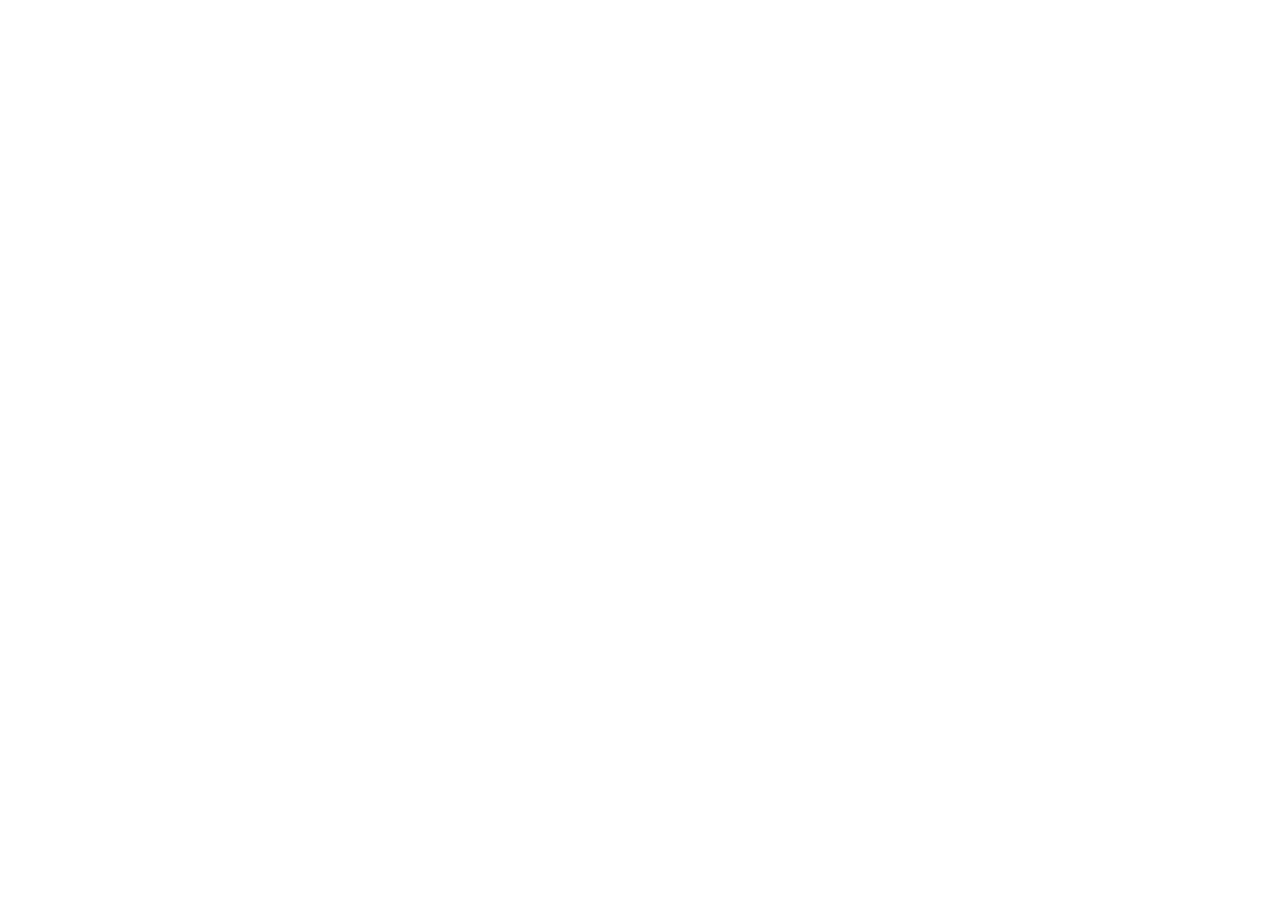
==== bootstrap.html @ dd37a196 "cardapio v1" ====
<!DOCTYPE html>
<html lang="en">
<head>
    <meta charset="UTF-8">
    <meta name="viewport" content="width=device-width, initial-scale=1.0">
    <title>Bootstrap</title>
</head>
<body>
    




    
</body>
</html>
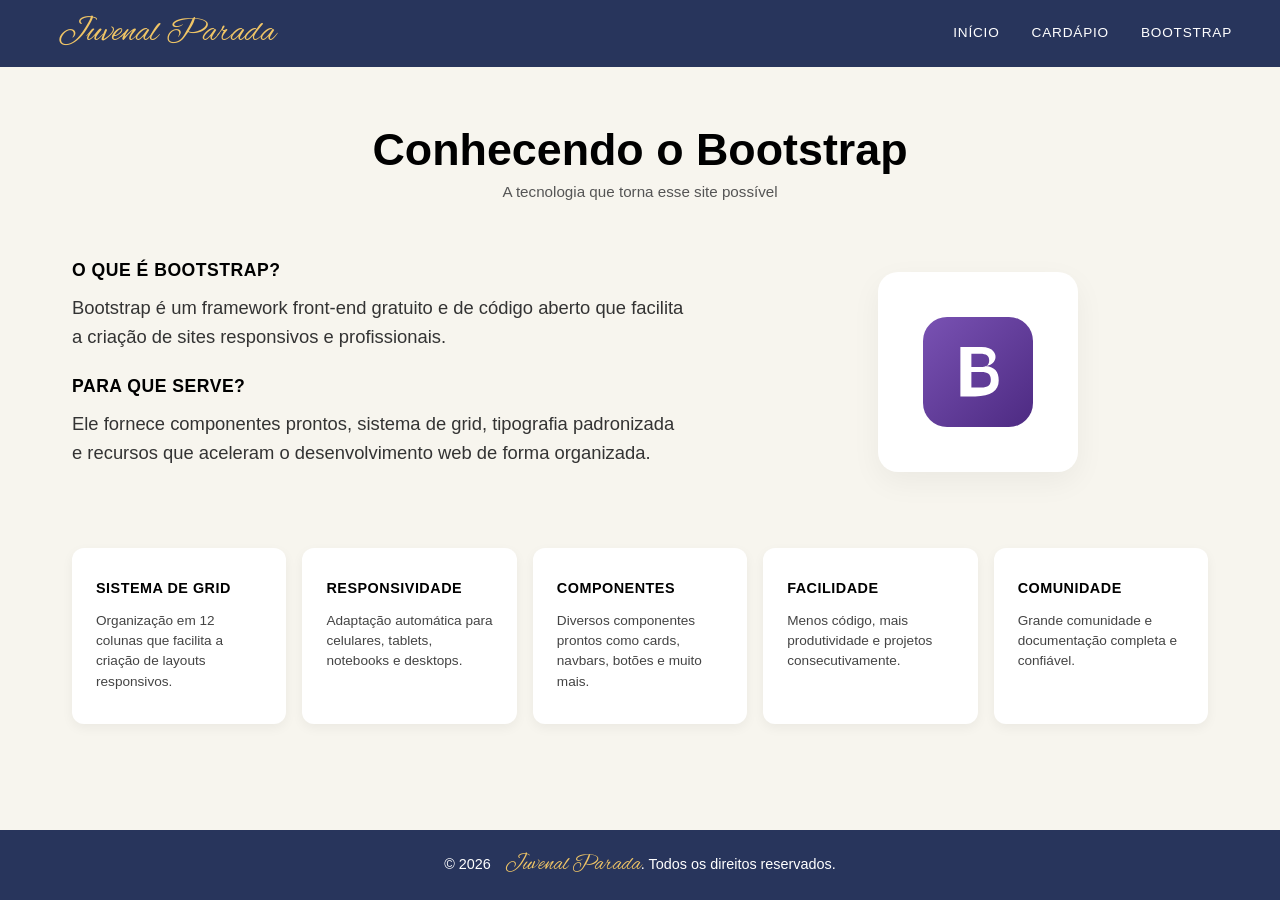
==== commit 2f8b3f9c: "semifinalizada" ====
--- a/bootstrap.html
+++ b/bootstrap.html
@@ -1,16 +1,270 @@
 <!DOCTYPE html>
-<html lang="en">
+<html lang="pt-BR">
 <head>
-    <meta charset="UTF-8">
-    <meta name="viewport" content="width=device-width, initial-scale=1.0">
-    <title>Bootstrap</title>
+  <meta charset="UTF-8" />
+  <meta name="viewport" content="width=device-width, initial-scale=1.0" />
+  <title>Conhecendo o Bootstrap - Juvenal Parada</title>
+  
+  <!-- Bootstrap 5 CSS -->
+  <link href="https://cdn.jsdelivr.net/npm/bootstrap@5.3.3/dist/css/bootstrap.min.css" rel="stylesheet" />
+  
+  <!-- Fonte Alex Brush do Google Fonts -->
+  <link rel="preconnect" href="https://fonts.googleapis.com">
+  <link rel="preconnect" href="https://fonts.gstatic.com" crossorigin>
+  <link href="https://fonts.googleapis.com/css2?family=Alex+Brush&display=swap" rel="stylesheet">
+
+  <style>
+    :root {
+      --cor-barra: #28355c;
+      --cor-destaque: #e8c547;
+      --cor-fundo: #F7F5EE;
+    }
+
+    body {
+      background-color: var(--cor-fundo) !important;
+      color: #212529;
+      font-family: 'Segoe UI', Tahoma, Geneva, Verdana, sans-serif;
+      margin: 0;
+      padding: 0;
+      display: flex;
+      flex-direction: column;
+      min-height: 100vh;
+    }
+
+    /* Navbar com a cor exata #28355c */
+    .bg-custom-bar {
+      background-color: var(--cor-barra) !important;
+      padding: 1rem 0;
+    }
+
+    .fonte-alex-brush {
+      font-family: 'Alex Brush', cursive;
+      font-size: 2.2rem;
+      color: #F0C566;
+      margin-left: 10px;
+      text-decoration: none;
+      line-height: 1;
+    }
+
+    /* Links da Navbar em estilo Regular (font-weight: 400) */
+    .nav-link-custom {
+      color: #FFFFFF !important;
+      font-weight: 400;
+      font-size: 0.85rem;
+      letter-spacing: 0.8px;
+      margin-left: 2rem;
+      text-transform: uppercase;
+      text-decoration: none;
+    }
+
+    .nav-link-custom:hover {
+      color: var(--cor-destaque) !important;
+    }
+
+    /* Seção Conteúdo */
+    .main-content {
+      padding-top: 3.5rem;
+      padding-bottom: 4rem;
+      width: 100%;
+      flex: 1;
+    }
+
+    .main-title {
+      font-size: 2.8rem;
+      font-weight: 600;
+      color: #000;
+      margin-bottom: 0.25rem;
+    }
+
+    .main-subtitle {
+      font-size: 0.95rem;
+      color: #555;
+      margin-bottom: 3.5rem;
+    }
+
+    /* Textos Centrais */
+    .section-title {
+      font-size: 1.1rem;
+      font-weight: 800;
+      letter-spacing: 0.5px;
+      text-transform: uppercase;
+      color: #000;
+      margin-bottom: 0.75rem;
+    }
+
+    .section-text {
+      font-size: 1.15rem;
+      color: #333;
+      line-height: 1.6;
+    }
+
+    /* Ícone Bootstrap */
+    .bs-logo-box {
+      background-color: #FFFFFF;
+      border-radius: 20px;
+      padding: 2rem;
+      box-shadow: 0 10px 30px rgba(0, 0, 0, 0.05);
+      display: inline-flex;
+      align-items: center;
+      justify-content: center;
+      width: 200px;
+      height: 200px;
+    }
+
+    /* Cards Inferiores Ampliados */
+    .card-item {
+      border-radius: 12px;
+      box-shadow: 0 4px 12px rgba(0, 0, 0, 0.05);
+      transition: transform 0.2s ease, box-shadow 0.2s ease;
+      background-color: #ffffff !important;
+      padding: 2rem 1.5rem; /* Aumentado padding interno */
+      min-height: 160px;    /* Define altura mínima maior */
+      height: 100%;
+      border: none;
+      display: flex;
+      flex-direction: column;
+      justify-content: flex-start;
+    }
+
+    .card-item:hover {
+      transform: translateY(-4px);
+      box-shadow: 0 6px 16px rgba(0, 0, 0, 0.1);
+    }
+
+    .feature-title {
+      font-size: 0.9rem; /* Leve aumento no título do card */
+      font-weight: 800;
+      text-transform: uppercase;
+      letter-spacing: 0.5px;
+      color: #000;
+      margin-bottom: 0.85rem;
+    }
+
+    .feature-text {
+      font-size: 0.85rem; /* Leve aumento na fonte do corpo do card */
+      color: #444;
+      line-height: 1.5;
+      margin-bottom: 0;
+    }
+
+    /* Rodapé */
+    .footer-custom {
+      background-color: var(--cor-barra);
+      color: #FFFFFF;
+      padding: 1.5rem 0;
+      margin-top: auto;
+      font-size: 0.9rem;
+    }
+  </style>
 </head>
 <body>
-    
-
-
-
-
-    
+
+  <!-- Menu / Header -->
+  <header class="bg-custom-bar">
+    <div class="container-fluid px-5 d-flex justify-content-between align-items-center">
+      <a href="#" class="fonte-alex-brush">Juvenal Parada</a>
+      <nav class="d-flex align-items-center">
+        <a href="#" class="nav-link-custom">INÍCIO</a>
+        <a href="#" class="nav-link-custom">CARDÁPIO</a>
+        <a href="#" class="nav-link-custom">BOOTSTRAP</a>
+      </nav>
+    </div>
+  </header>
+
+  <!-- Conteúdo Principal -->
+  <main class="main-content">
+    <div class="container-fluid px-5">
+      
+      <!-- Título Principal -->
+      <div class="text-center">
+        <h1 class="main-title">Conhecendo o Bootstrap</h1>
+        <p class="main-subtitle">A tecnologia que torna esse site possível</p>
+      </div>
+
+      <!-- Seção do Meio -->
+      <div class="row align-items-center my-5 px-md-4">
+        <div class="col-md-7 pe-md-5">
+          <div class="mb-4">
+            <h2 class="section-title">O QUE É BOOTSTRAP?</h2>
+            <p class="section-text">
+              Bootstrap é um framework front-end gratuito e de código aberto que facilita a criação de sites responsivos e profissionais.
+            </p>
+          </div>
+
+          <div>
+            <h2 class="section-title">PARA QUE SERVE?</h2>
+            <p class="section-text">
+              Ele fornece componentes prontos, sistema de grid, tipografia padronizada e recursos que aceleram o desenvolvimento web de forma organizada.
+            </p>
+          </div>
+        </div>
+
+        <!-- Ícone Bootstrap -->
+        <div class="col-md-5 text-center mt-4 mt-md-0">
+          <div class="bs-logo-box">
+            <svg width="110" height="110" viewBox="0 0 128 128" fill="none" xmlns="http://www.w3.org/2000/svg">
+              <rect width="128" height="128" rx="28" fill="url(#bs-grad)"/>
+              <path d="M43.5 35H68.2C74.8 35 79.5 36.8 82.3 40.4C85.1 44 85.1 48.8 82.3 52.4C80.2 55.1 77 56.6 72.8 57C78.2 57.6 82.1 59.3 84.5 62.1C86.9 64.9 88.1 68.8 88.1 73.8C88.1 79.8 85.8 84.4 81.2 87.6C76.6 90.8 69.8 92.4 60.8 92.4H43.5V35ZM56.3 45.4V58.3H66.6C70.1 58.3 72.7 57.7 74.4 56.5C76.1 55.3 77 53.3 77 50.5C77 47.7 76.1 45.7 74.4 44.5C72.7 43.3 70.1 42.7 66.6 42.7H56.3V45.4ZM56.3 67.8V82H67.8C71.6 82 74.4 81.3 76.2 79.9C78 78.5 78.9 76.2 78.9 73C78.9 69.8 78 67.5 76.2 66.1C74.4 64.7 71.6 64 67.8 64H56.3V67.8Z" fill="white"/>
+              <defs>
+                <linearGradient id="bs-grad" x1="0" y1="0" x2="128" y2="128" gradientUnits="userSpaceOnUse">
+                  <stop stop-color="#7952B3"/>
+                  <stop offset="1" stop-color="#4D2A82"/>
+                </linearGradient>
+              </defs>
+            </svg>
+          </div>
+        </div>
+      </div>
+
+      <!-- Cards Inferiores Ampliados -->
+      <div class="row g-3 mt-4 px-md-4">
+        <div class="col-12 col-md">
+          <div class="card-item">
+            <h3 class="feature-title">SISTEMA DE GRID</h3>
+            <p class="feature-text">Organização em 12 colunas que facilita a criação de layouts responsivos.</p>
+          </div>
+        </div>
+
+        <div class="col-12 col-md">
+          <div class="card-item">
+            <h3 class="feature-title">RESPONSIVIDADE</h3>
+            <p class="feature-text">Adaptação automática para celulares, tablets, notebooks e desktops.</p>
+          </div>
+        </div>
+
+        <div class="col-12 col-md">
+          <div class="card-item">
+            <h3 class="feature-title">COMPONENTES</h3>
+            <p class="feature-text">Diversos componentes prontos como cards, navbars, botões e muito mais.</p>
+          </div>
+        </div>
+
+        <div class="col-12 col-md">
+          <div class="card-item">
+            <h3 class="feature-title">FACILIDADE</h3>
+            <p class="feature-text">Menos código, mais produtividade e projetos consecutivamente.</p>
+          </div>
+        </div>
+
+        <div class="col-12 col-md">
+          <div class="card-item">
+            <h3 class="feature-title">COMUNIDADE</h3>
+            <p class="feature-text">Grande comunidade e documentação completa e confiável.</p>
+          </div>
+        </div>
+      </div>
+
+    </div>
+  </main>
+
+  <!-- Rodapé -->
+  <footer class="footer-custom text-center">
+    <div class="container-fluid px-5">
+      <p class="mb-0">
+        &copy; 2026 <span class="fonte-alex-brush" style="font-size: 1.4rem;">Juvenal Parada</span>. Todos os direitos reservados.
+      </p>
+    </div>
+  </footer>
+
 </body>
 </html>
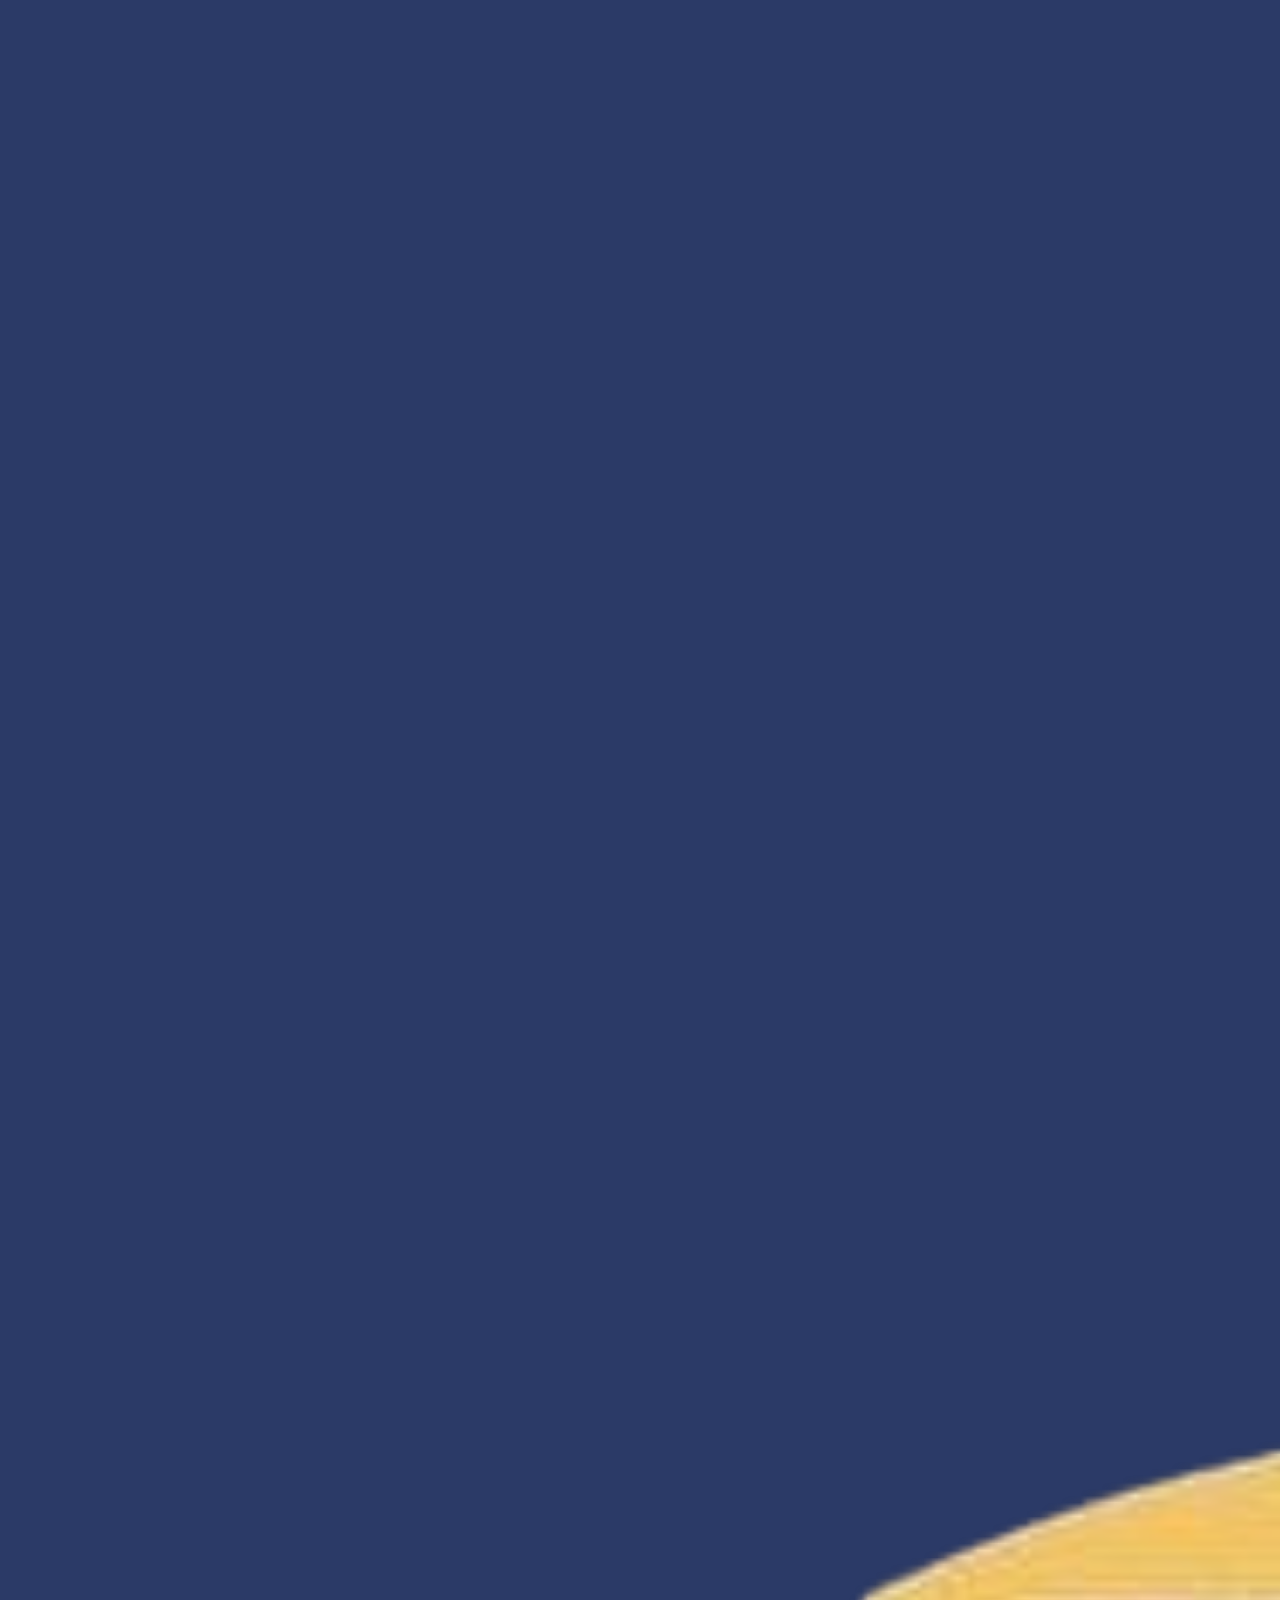
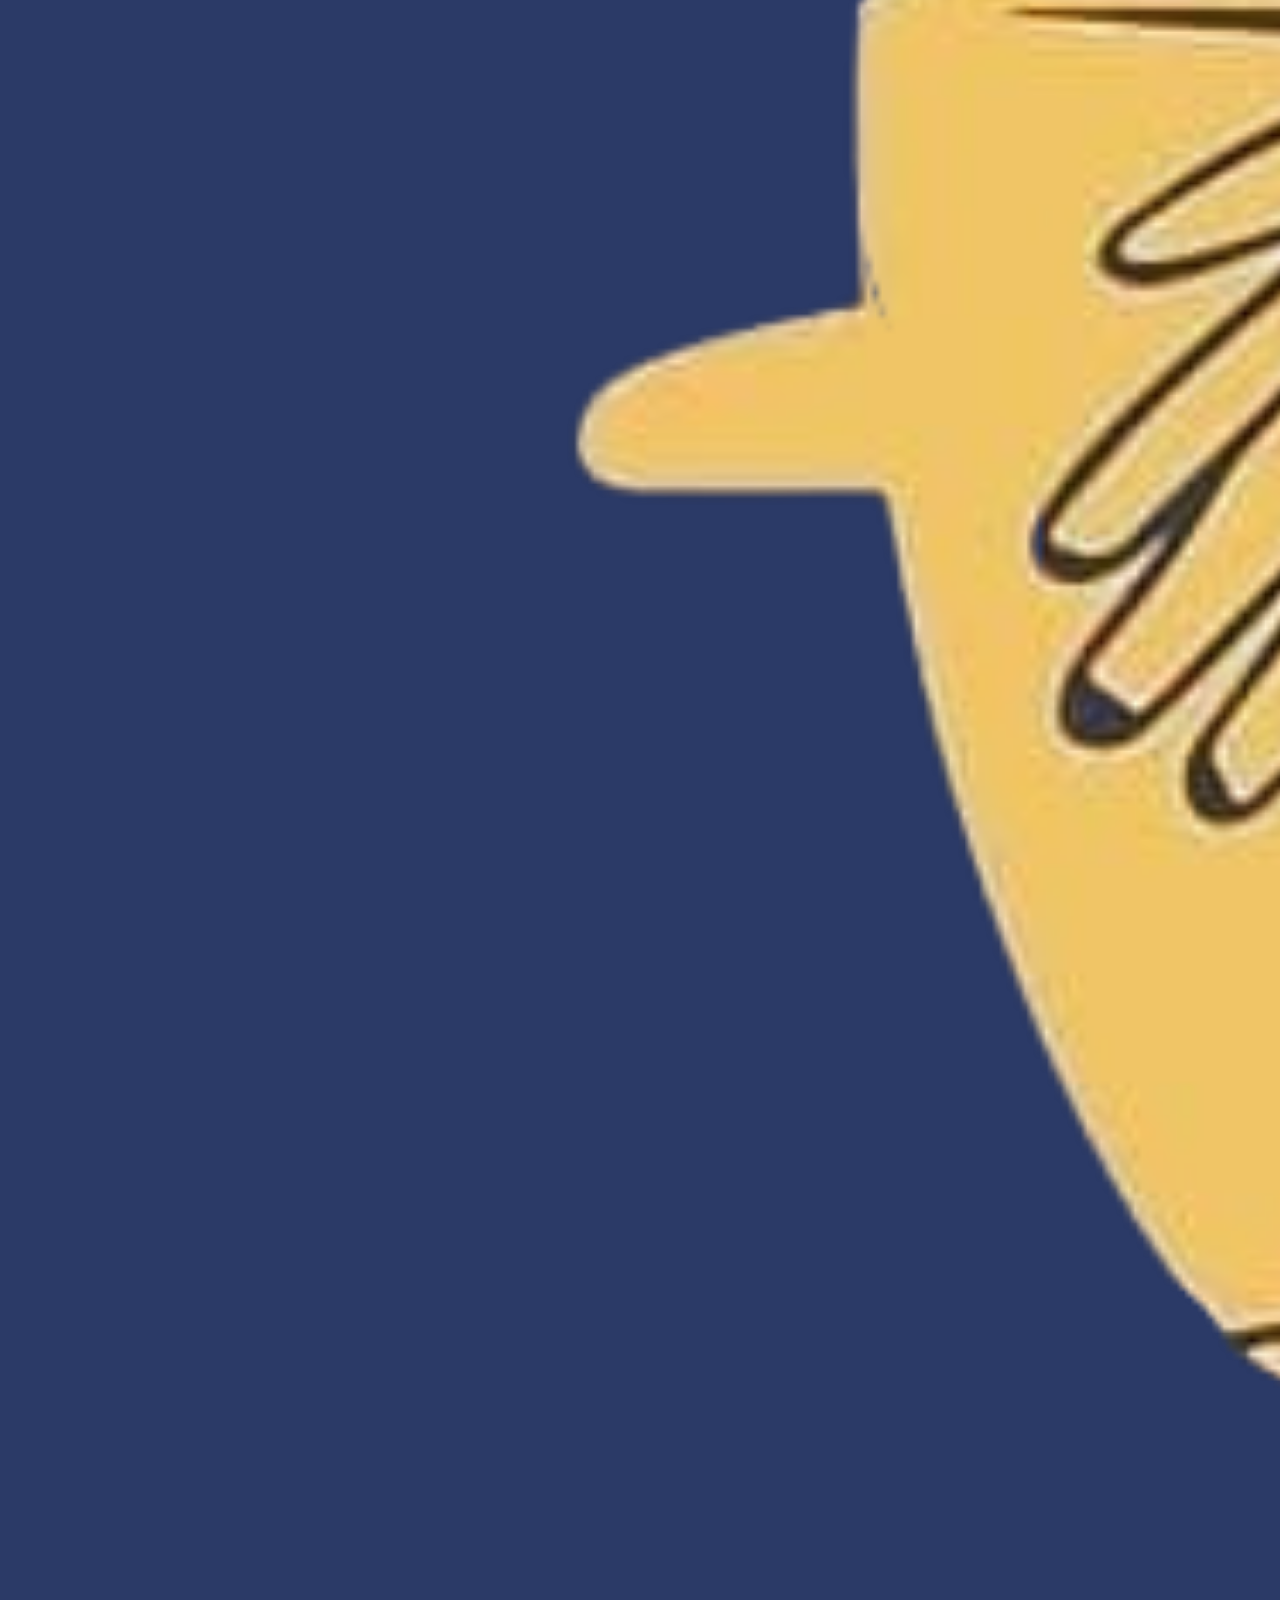
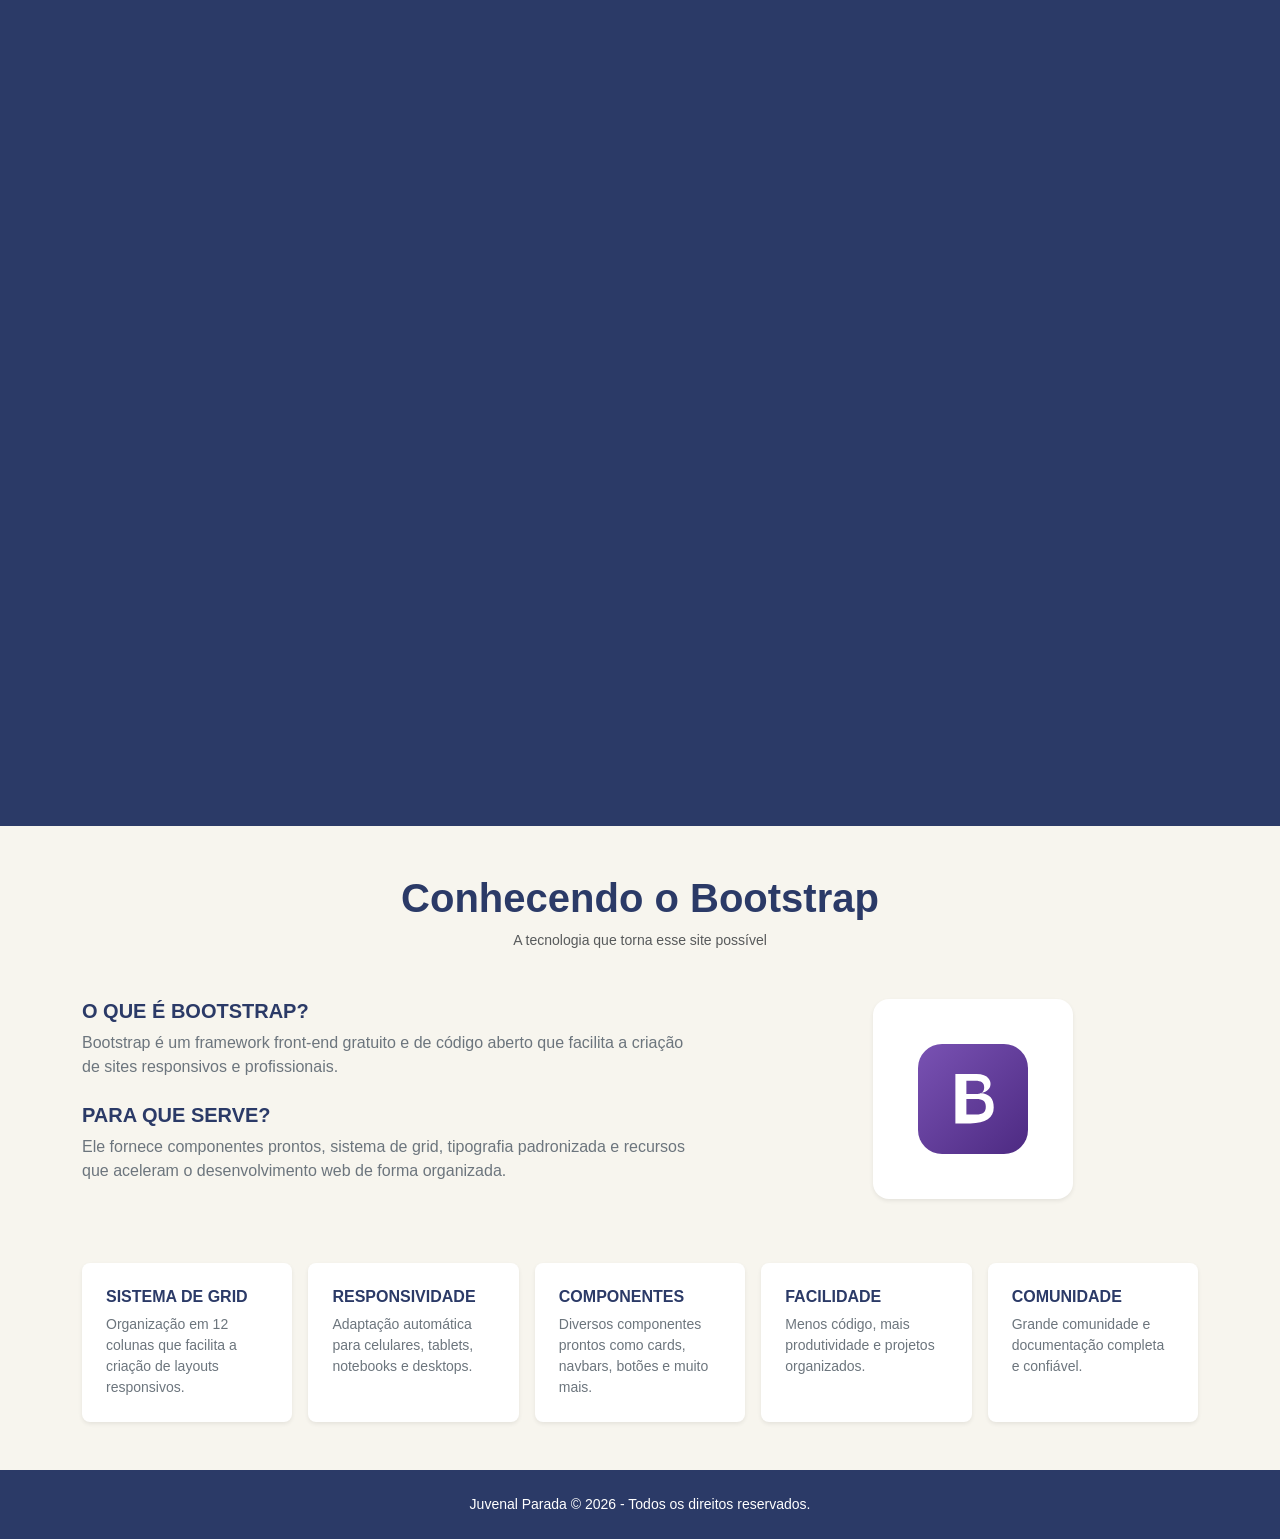
==== commit 2a4c5405: "bootstrap Html e css arrumados" ====
--- a/bootstrap.html
+++ b/bootstrap.html
@@ -1,270 +1,149 @@
 <!DOCTYPE html>
-<html lang="pt-BR">
+<html lang="pt-br">
 <head>
-  <meta charset="UTF-8" />
-  <meta name="viewport" content="width=device-width, initial-scale=1.0" />
+  <meta charset="UTF-8">
+  <meta name="viewport" content="width=device-width, initial-scale=1.0">
   <title>Conhecendo o Bootstrap - Juvenal Parada</title>
-  
-  <!-- Bootstrap 5 CSS -->
-  <link href="https://cdn.jsdelivr.net/npm/bootstrap@5.3.3/dist/css/bootstrap.min.css" rel="stylesheet" />
-  
-  <!-- Fonte Alex Brush do Google Fonts -->
+
+  <!-- Google Fonts: Fonte Alex Brush -->
   <link rel="preconnect" href="https://fonts.googleapis.com">
   <link rel="preconnect" href="https://fonts.gstatic.com" crossorigin>
   <link href="https://fonts.googleapis.com/css2?family=Alex+Brush&display=swap" rel="stylesheet">
 
-  <style>
-    :root {
-      --cor-barra: #28355c;
-      --cor-destaque: #e8c547;
-      --cor-fundo: #F7F5EE;
-    }
+  <!-- Bootstrap CSS -->
+  <link href="https://cdn.jsdelivr.net/npm/bootstrap@5.3.0/dist/css/bootstrap.min.css" rel="stylesheet">
 
-    body {
-      background-color: var(--cor-fundo) !important;
-      color: #212529;
-      font-family: 'Segoe UI', Tahoma, Geneva, Verdana, sans-serif;
-      margin: 0;
-      padding: 0;
-      display: flex;
-      flex-direction: column;
-      min-height: 100vh;
-    }
+  <!-- Seu CSS Personalizado -->
+  <link rel="stylesheet" href="cardapio.css">
+  <link rel="stylesheet" href="inicio.css">
+</head>
+<body class="d-flex flex-column min-vh-100">
 
-    /* Navbar com a cor exata #28355c */
-    .bg-custom-bar {
-      background-color: var(--cor-barra) !important;
-      padding: 1rem 0;
-    }
+  <!-- Navbar / Cabeçalho (Idêntica ao cardapio.html) -->
+  <nav class="navbar navbar-expand-lg bg-custom-bar navbar-dark py-2">
+    <div class="container">
+      
+      <!-- Logo + Nome -->
+      <a class="navbar-brand d-flex align-items-center" href="index.html">
+        <img src="logo lanchonet.png" alt="Logo Juvenal Parada" onerror="this.style.display='none'">
+        <span class="fonte-alex-brush">Juvenal Parada</span>
+      </a>
 
-    .fonte-alex-brush {
-      font-family: 'Alex Brush', cursive;
-      font-size: 2.2rem;
-      color: #F0C566;
-      margin-left: 10px;
-      text-decoration: none;
-      line-height: 1;
-    }
+      <!-- Botão Mobile -->
+      <button class="navbar-toggler" type="button" data-bs-toggle="collapse" data-bs-target="#navbarNav">
+        <span class="navbar-toggler-icon"></span>
+      </button>
 
-    /* Links da Navbar em estilo Regular (font-weight: 400) */
-    .nav-link-custom {
-      color: #FFFFFF !important;
-      font-weight: 400;
-      font-size: 0.85rem;
-      letter-spacing: 0.8px;
-      margin-left: 2rem;
-      text-transform: uppercase;
-      text-decoration: none;
-    }
+      <!-- Menus de Navegação -->
+      <div class="collapse navbar-collapse justify-content-end" id="navbarNav">
+        <ul class="navbar-nav gap-3 text-uppercase align-items-lg-center mt-3 mt-lg-0">
+          <li class="nav-item">
+            <a class="nav-link" href="index.html">INÍCIO</a>
+          </li>
+          <li class="nav-item">
+            <a class="nav-link" href="cardapio.html">CARDÁPIO</a>
+          </li>
+          <li class="nav-item">
+            <a class="nav-link active" href="bootstrap.html">BOOTSTRAP</a>
+          </li>
+        </ul>
+      </div>
 
-    .nav-link-custom:hover {
-      color: var(--cor-destaque) !important;
-    }
-
-    /* Seção Conteúdo */
-    .main-content {
-      padding-top: 3.5rem;
-      padding-bottom: 4rem;
-      width: 100%;
-      flex: 1;
-    }
-
-    .main-title {
-      font-size: 2.8rem;
-      font-weight: 600;
-      color: #000;
-      margin-bottom: 0.25rem;
-    }
-
-    .main-subtitle {
-      font-size: 0.95rem;
-      color: #555;
-      margin-bottom: 3.5rem;
-    }
-
-    /* Textos Centrais */
-    .section-title {
-      font-size: 1.1rem;
-      font-weight: 800;
-      letter-spacing: 0.5px;
-      text-transform: uppercase;
-      color: #000;
-      margin-bottom: 0.75rem;
-    }
-
-    .section-text {
-      font-size: 1.15rem;
-      color: #333;
-      line-height: 1.6;
-    }
-
-    /* Ícone Bootstrap */
-    .bs-logo-box {
-      background-color: #FFFFFF;
-      border-radius: 20px;
-      padding: 2rem;
-      box-shadow: 0 10px 30px rgba(0, 0, 0, 0.05);
-      display: inline-flex;
-      align-items: center;
-      justify-content: center;
-      width: 200px;
-      height: 200px;
-    }
-
-    /* Cards Inferiores Ampliados */
-    .card-item {
-      border-radius: 12px;
-      box-shadow: 0 4px 12px rgba(0, 0, 0, 0.05);
-      transition: transform 0.2s ease, box-shadow 0.2s ease;
-      background-color: #ffffff !important;
-      padding: 2rem 1.5rem; /* Aumentado padding interno */
-      min-height: 160px;    /* Define altura mínima maior */
-      height: 100%;
-      border: none;
-      display: flex;
-      flex-direction: column;
-      justify-content: flex-start;
-    }
-
-    .card-item:hover {
-      transform: translateY(-4px);
-      box-shadow: 0 6px 16px rgba(0, 0, 0, 0.1);
-    }
-
-    .feature-title {
-      font-size: 0.9rem; /* Leve aumento no título do card */
-      font-weight: 800;
-      text-transform: uppercase;
-      letter-spacing: 0.5px;
-      color: #000;
-      margin-bottom: 0.85rem;
-    }
-
-    .feature-text {
-      font-size: 0.85rem; /* Leve aumento na fonte do corpo do card */
-      color: #444;
-      line-height: 1.5;
-      margin-bottom: 0;
-    }
-
-    /* Rodapé */
-    .footer-custom {
-      background-color: var(--cor-barra);
-      color: #FFFFFF;
-      padding: 1.5rem 0;
-      margin-top: auto;
-      font-size: 0.9rem;
-    }
-  </style>
-</head>
-<body>
-
-  <!-- Menu / Header -->
-  <header class="bg-custom-bar">
-    <div class="container-fluid px-5 d-flex justify-content-between align-items-center">
-      <a href="#" class="fonte-alex-brush">Juvenal Parada</a>
-      <nav class="d-flex align-items-center">
-        <a href="#" class="nav-link-custom">INÍCIO</a>
-        <a href="#" class="nav-link-custom">CARDÁPIO</a>
-        <a href="#" class="nav-link-custom">BOOTSTRAP</a>
-      </nav>
     </div>
-  </header>
+  </nav>
 
   <!-- Conteúdo Principal -->
-  <main class="main-content">
-    <div class="container-fluid px-5">
-      
-      <!-- Título Principal -->
-      <div class="text-center">
-        <h1 class="main-title">Conhecendo o Bootstrap</h1>
-        <p class="main-subtitle">A tecnologia que torna esse site possível</p>
-      </div>
+  <main class="container my-5">
+    
+    <!-- Título Principal -->
+    <div class="text-center mb-5">
+      <h1 class="fw-bold" style="color: var(--cor-barra); font-size: 2.5rem;">Conhecendo o Bootstrap</h1>
+      <p class="text-muted small">A tecnologia que torna esse site possível</p>
+    </div>
 
-      <!-- Seção do Meio -->
-      <div class="row align-items-center my-5 px-md-4">
-        <div class="col-md-7 pe-md-5">
-          <div class="mb-4">
-            <h2 class="section-title">O QUE É BOOTSTRAP?</h2>
-            <p class="section-text">
-              Bootstrap é um framework front-end gratuito e de código aberto que facilita a criação de sites responsivos e profissionais.
-            </p>
-          </div>
-
-          <div>
-            <h2 class="section-title">PARA QUE SERVE?</h2>
-            <p class="section-text">
-              Ele fornece componentes prontos, sistema de grid, tipografia padronizada e recursos que aceleram o desenvolvimento web de forma organizada.
-            </p>
-          </div>
+    <!-- Seção Informativa (Texto + Logo) -->
+    <div class="row align-items-center my-5">
+      <div class="col-md-7 pe-md-5">
+        <div class="mb-4">
+          <h2 class="fw-bold text-uppercase fs-5 mb-2" style="color: var(--cor-barra);">O QUE É BOOTSTRAP?</h2>
+          <p class="text-secondary leading-relaxed">
+            Bootstrap é um framework front-end gratuito e de código aberto que facilita a criação de sites responsivos e profissionais.
+          </p>
         </div>
 
-        <!-- Ícone Bootstrap -->
-        <div class="col-md-5 text-center mt-4 mt-md-0">
-          <div class="bs-logo-box">
-            <svg width="110" height="110" viewBox="0 0 128 128" fill="none" xmlns="http://www.w3.org/2000/svg">
-              <rect width="128" height="128" rx="28" fill="url(#bs-grad)"/>
-              <path d="M43.5 35H68.2C74.8 35 79.5 36.8 82.3 40.4C85.1 44 85.1 48.8 82.3 52.4C80.2 55.1 77 56.6 72.8 57C78.2 57.6 82.1 59.3 84.5 62.1C86.9 64.9 88.1 68.8 88.1 73.8C88.1 79.8 85.8 84.4 81.2 87.6C76.6 90.8 69.8 92.4 60.8 92.4H43.5V35ZM56.3 45.4V58.3H66.6C70.1 58.3 72.7 57.7 74.4 56.5C76.1 55.3 77 53.3 77 50.5C77 47.7 76.1 45.7 74.4 44.5C72.7 43.3 70.1 42.7 66.6 42.7H56.3V45.4ZM56.3 67.8V82H67.8C71.6 82 74.4 81.3 76.2 79.9C78 78.5 78.9 76.2 78.9 73C78.9 69.8 78 67.5 76.2 66.1C74.4 64.7 71.6 64 67.8 64H56.3V67.8Z" fill="white"/>
-              <defs>
-                <linearGradient id="bs-grad" x1="0" y1="0" x2="128" y2="128" gradientUnits="userSpaceOnUse">
-                  <stop stop-color="#7952B3"/>
-                  <stop offset="1" stop-color="#4D2A82"/>
-                </linearGradient>
-              </defs>
-            </svg>
-          </div>
+        <div>
+          <h2 class="fw-bold text-uppercase fs-5 mb-2" style="color: var(--cor-barra);">PARA QUE SERVE?</h2>
+          <p class="text-secondary leading-relaxed">
+            Ele fornece componentes prontos, sistema de grid, tipografia padronizada e recursos que aceleram o desenvolvimento web de forma organizada.
+          </p>
         </div>
       </div>
 
-      <!-- Cards Inferiores Ampliados -->
-      <div class="row g-3 mt-4 px-md-4">
-        <div class="col-12 col-md">
-          <div class="card-item">
-            <h3 class="feature-title">SISTEMA DE GRID</h3>
-            <p class="feature-text">Organização em 12 colunas que facilita a criação de layouts responsivos.</p>
-          </div>
+      <!-- Ícone Bootstrap -->
+      <div class="col-md-5 text-center mt-4 mt-md-0">
+        <div class="bg-white p-4 rounded-4 shadow-sm d-inline-flex align-items-center justify-content-center" style="width: 200px; height: 200px;">
+          <svg width="110" height="110" viewBox="0 0 128 128" fill="none" xmlns="http://www.w3.org/2000/svg">
+            <rect width="128" height="128" rx="28" fill="url(#bs-grad)"/>
+            <path d="M43.5 35H68.2C74.8 35 79.5 36.8 82.3 40.4C85.1 44 85.1 48.8 82.3 52.4C80.2 55.1 77 56.6 72.8 57C78.2 57.6 82.1 59.3 84.5 62.1C86.9 64.9 88.1 68.8 88.1 73.8C88.1 79.8 85.8 84.4 81.2 87.6C76.6 90.8 69.8 92.4 60.8 92.4H43.5V35ZM56.3 45.4V58.3H66.6C70.1 58.3 72.7 57.7 74.4 56.5C76.1 55.3 77 53.3 77 50.5C77 47.7 76.1 45.7 74.4 44.5C72.7 43.3 70.1 42.7 66.6 42.7H56.3V45.4ZM56.3 67.8V82H67.8C71.6 82 74.4 81.3 76.2 79.9C78 78.5 78.9 76.2 78.9 73C78.9 69.8 78 67.5 76.2 66.1C74.4 64.7 71.6 64 67.8 64H56.3V67.8Z" fill="white"/>
+            <defs>
+              <linearGradient id="bs-grad" x1="0" y1="0" x2="128" y2="128" gradientUnits="userSpaceOnUse">
+                <stop stop-color="#7952B3"/>
+                <stop offset="1" stop-color="#4D2A82"/>
+              </linearGradient>
+            </defs>
+          </svg>
         </div>
+      </div>
+    </div>
 
-        <div class="col-12 col-md">
-          <div class="card-item">
-            <h3 class="feature-title">RESPONSIVIDADE</h3>
-            <p class="feature-text">Adaptação automática para celulares, tablets, notebooks e desktops.</p>
-          </div>
-        </div>
-
-        <div class="col-12 col-md">
-          <div class="card-item">
-            <h3 class="feature-title">COMPONENTES</h3>
-            <p class="feature-text">Diversos componentes prontos como cards, navbars, botões e muito mais.</p>
-          </div>
-        </div>
-
-        <div class="col-12 col-md">
-          <div class="card-item">
-            <h3 class="feature-title">FACILIDADE</h3>
-            <p class="feature-text">Menos código, mais produtividade e projetos consecutivamente.</p>
-          </div>
-        </div>
-
-        <div class="col-12 col-md">
-          <div class="card-item">
-            <h3 class="feature-title">COMUNIDADE</h3>
-            <p class="feature-text">Grande comunidade e documentação completa e confiável.</p>
-          </div>
+    <!-- Cards de Recursos -->
+    <div class="row g-3 mt-4">
+      <div class="col-12 col-md">
+        <div class="card border-0 shadow-sm p-4 h-100 rounded-3 bg-white">
+          <h3 class="fw-bold fs-6 text-uppercase mb-2" style="color: var(--cor-barra);">SISTEMA DE GRID</h3>
+          <p class="text-secondary small mb-0">Organização em 12 colunas que facilita a criação de layouts responsivos.</p>
         </div>
       </div>
 
+      <div class="col-12 col-md">
+        <div class="card border-0 shadow-sm p-4 h-100 rounded-3 bg-white">
+          <h3 class="fw-bold fs-6 text-uppercase mb-2" style="color: var(--cor-barra);">RESPONSIVIDADE</h3>
+          <p class="text-secondary small mb-0">Adaptação automática para celulares, tablets, notebooks e desktops.</p>
+        </div>
+      </div>
+
+      <div class="col-12 col-md">
+        <div class="card border-0 shadow-sm p-4 h-100 rounded-3 bg-white">
+          <h3 class="fw-bold fs-6 text-uppercase mb-2" style="color: var(--cor-barra);">COMPONENTES</h3>
+          <p class="text-secondary small mb-0">Diversos componentes prontos como cards, navbars, botões e muito mais.</p>
+        </div>
+      </div>
+
+      <div class="col-12 col-md">
+        <div class="card border-0 shadow-sm p-4 h-100 rounded-3 bg-white">
+          <h3 class="fw-bold fs-6 text-uppercase mb-2" style="color: var(--cor-barra);">FACILIDADE</h3>
+          <p class="text-secondary small mb-0">Menos código, mais produtividade e projetos organizados.</p>
+        </div>
+      </div>
+
+      <div class="col-12 col-md">
+        <div class="card border-0 shadow-sm p-4 h-100 rounded-3 bg-white">
+          <h3 class="fw-bold fs-6 text-uppercase mb-2" style="color: var(--cor-barra);">COMUNIDADE</h3>
+          <p class="text-secondary small mb-0">Grande comunidade e documentação completa e confiável.</p>
+        </div>
+      </div>
     </div>
+
   </main>
 
-  <!-- Rodapé -->
-  <footer class="footer-custom text-center">
-    <div class="container-fluid px-5">
-      <p class="mb-0">
-        &copy; 2026 <span class="fonte-alex-brush" style="font-size: 1.4rem;">Juvenal Parada</span>. Todos os direitos reservados.
-      </p>
+  <!-- Rodapé (Idêntico ao cardapio.html) -->
+  <footer class="bg-custom-bar text-white py-4 mt-auto">
+    <div class="container text-center">
+      <p class="mb-0 small">Juvenal Parada &copy; 2026 - Todos os direitos reservados.</p>
     </div>
   </footer>
 
+  <!-- Bootstrap JS -->
+  <script src="https://cdn.jsdelivr.net/npm/bootstrap@5.3.0/dist/js/bootstrap.bundle.min.js"></script>
 </body>
 </html>
--- a/cardapio.css
+++ b/cardapio.css
@@ -0,0 +1,61 @@
+:root {
+  --cor-barra: #2b3a67;
+  --cor-destaque: #e8c547;
+  --cor-fundo: #F7F5EE;
+}
+
+body {
+  background-color: var(--cor-fundo) !important;
+  color: #212529;
+  font-family: 'Segoe UI', Tahoma, Geneva, Verdana, sans-serif;
+}
+
+.bg-custom-bar {
+  background-color: var(--cor-barra) !important;
+}
+
+.fonte-alex-brush {
+  font-family: 'Alex Brush', cursive;
+  font-size: 1.8rem;
+  color: #F0C566;
+  margin-left: 10px;
+}
+
+.btn-categoria {
+  background-color: #e9ecef;
+  color: #495057;
+  border: none;
+  padding: 8px 18px;
+  border-radius: 20px;
+  font-size: 0.85rem;
+  font-weight: 600;
+  letter-spacing: 0.5px;
+  transition: all 0.3s ease;
+}
+
+.btn-categoria:hover {
+  background-color: #dee2e6;
+}
+
+.btn-categoria.active {
+  background-color: var(--cor-destaque) !important;
+  color: #000000 !important;
+}
+
+.card-item {
+  border-radius: 12px;
+  box-shadow: 0 4px 12px rgba(0, 0, 0, 0.05);
+  transition: transform 0.2s ease, box-shadow 0.2s ease;
+  background-color: #ffffff !important;
+}
+
+.card-item:hover {
+  transform: translateY(-4px);
+  box-shadow: 0 6px 16px rgba(0, 0, 0, 0.1);
+}
+
+.card-item img {
+  width: 100%;
+  height: 180px;
+  object-fit: cover;
+}
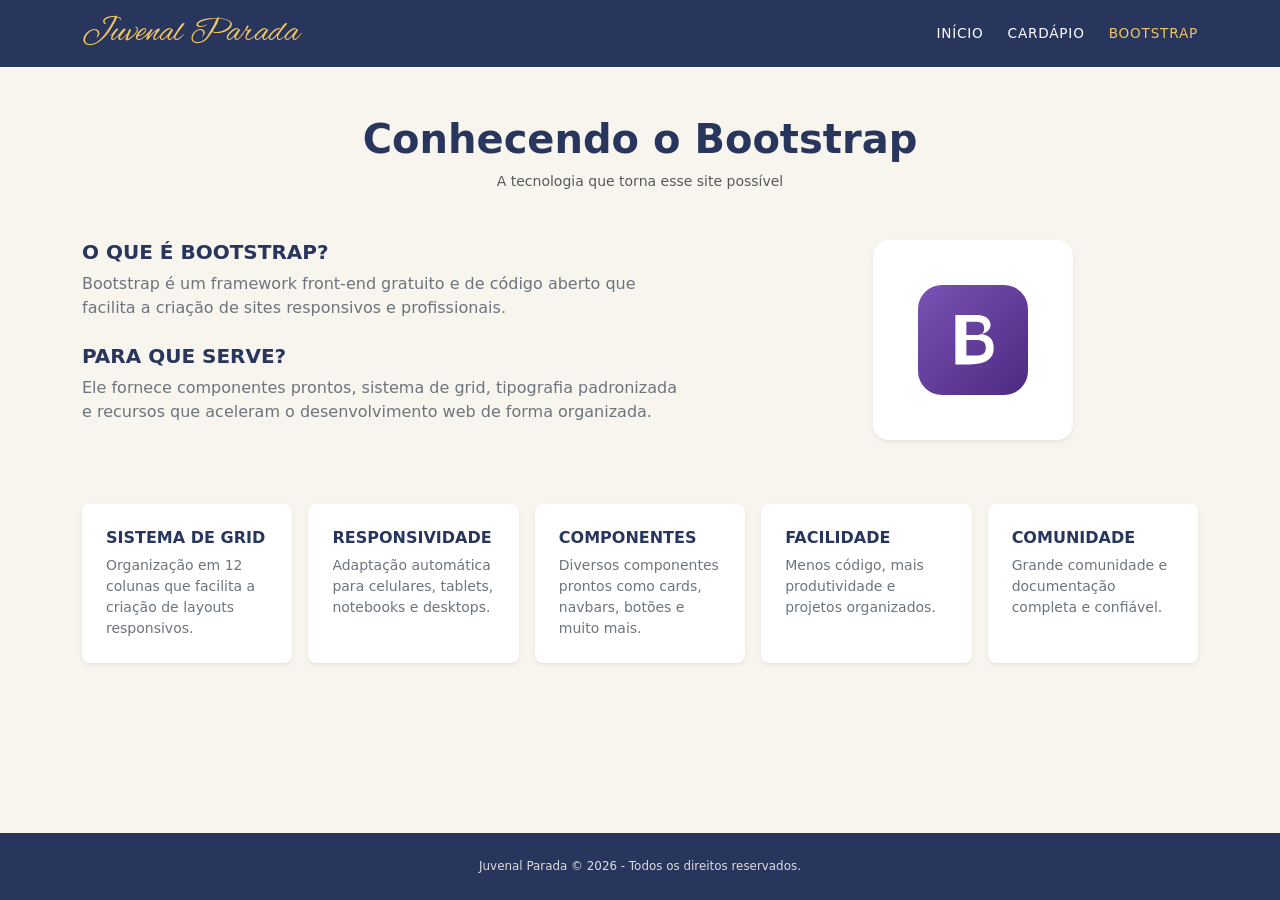
==== commit 5cc5faf7: "ajuste na nav bar" ====
--- a/bootstrap.html
+++ b/bootstrap.html
@@ -1,5 +1,5 @@
 <!DOCTYPE html>
-<html lang="pt-br">
+<html lang="pt-BR">
 <head>
   <meta charset="UTF-8">
   <meta name="viewport" content="width=device-width, initial-scale=1.0">
@@ -10,8 +10,9 @@
   <link rel="preconnect" href="https://fonts.gstatic.com" crossorigin>
   <link href="https://fonts.googleapis.com/css2?family=Alex+Brush&display=swap" rel="stylesheet">
 
-  <!-- Bootstrap CSS -->
-  <link href="https://cdn.jsdelivr.net/npm/bootstrap@5.3.0/dist/css/bootstrap.min.css" rel="stylesheet">
+  <!-- Bootstrap CSS e Ícones -->
+  <link href="https://cdn.jsdelivr.net/npm/bootstrap@5.3.3/dist/css/bootstrap.min.css" rel="stylesheet">
+  <link rel="stylesheet" href="https://cdn.jsdelivr.net/npm/bootstrap-icons@1.11.3/font/bootstrap-icons.min.css">
 
   <!-- Seu CSS Personalizado -->
   <link rel="stylesheet" href="cardapio.css">
@@ -19,41 +20,22 @@
 </head>
 <body class="d-flex flex-column min-vh-100">
 
-  <!-- Navbar / Cabeçalho (Idêntica ao cardapio.html) -->
-  <nav class="navbar navbar-expand-lg bg-custom-bar navbar-dark py-2">
-    <div class="container">
-      
-      <!-- Logo + Nome -->
-      <a class="navbar-brand d-flex align-items-center" href="index.html">
-        <img src="logo lanchonet.png" alt="Logo Juvenal Parada" onerror="this.style.display='none'">
+  <!-- Header / Navbar Padronizada -->
+  <header class="bg-custom-bar py-3">
+    <div class="container d-flex justify-content-between align-items-center">
+      <a href="index.html" class="d-flex align-items-center text-decoration-none">
         <span class="fonte-alex-brush">Juvenal Parada</span>
       </a>
-
-      <!-- Botão Mobile -->
-      <button class="navbar-toggler" type="button" data-bs-toggle="collapse" data-bs-target="#navbarNav">
-        <span class="navbar-toggler-icon"></span>
-      </button>
-
-      <!-- Menus de Navegação -->
-      <div class="collapse navbar-collapse justify-content-end" id="navbarNav">
-        <ul class="navbar-nav gap-3 text-uppercase align-items-lg-center mt-3 mt-lg-0">
-          <li class="nav-item">
-            <a class="nav-link" href="index.html">INÍCIO</a>
-          </li>
-          <li class="nav-item">
-            <a class="nav-link" href="cardapio.html">CARDÁPIO</a>
-          </li>
-          <li class="nav-item">
-            <a class="nav-link active" href="bootstrap.html">BOOTSTRAP</a>
-          </li>
-        </ul>
-      </div>
-
+      <nav class="d-flex align-items-center gap-4">
+        <a href="index.html" class="nav-link-custom">INÍCIO</a>
+        <a href="cardapio.html" class="nav-link-custom">CARDÁPIO</a>
+        <a href="bootstrap.html" class="nav-link-custom active">BOOTSTRAP</a>
+      </nav>
     </div>
-  </nav>
+  </header>
 
   <!-- Conteúdo Principal -->
-  <main class="container my-5">
+  <main class="container my-5 flex-grow-1">
     
     <!-- Título Principal -->
     <div class="text-center mb-5">
@@ -136,7 +118,7 @@
 
   </main>
 
-  <!-- Rodapé (Idêntico ao cardapio.html) -->
+  <!-- Rodapé -->
   <footer class="bg-custom-bar text-white py-4 mt-auto">
     <div class="container text-center">
       <p class="mb-0 small">Juvenal Parada &copy; 2026 - Todos os direitos reservados.</p>
@@ -144,6 +126,6 @@
   </footer>
 
   <!-- Bootstrap JS -->
-  <script src="https://cdn.jsdelivr.net/npm/bootstrap@5.3.0/dist/js/bootstrap.bundle.min.js"></script>
+  <script src="https://cdn.jsdelivr.net/npm/bootstrap@5.3.3/dist/js/bootstrap.bundle.min.js"></script>
 </body>
 </html>
--- a/cardapio.css
+++ b/cardapio.css
@@ -10,17 +10,35 @@
   font-family: 'Segoe UI', Tahoma, Geneva, Verdana, sans-serif;
 }
 
+/* Header & Navbar */
 .bg-custom-bar {
   background-color: var(--cor-barra) !important;
 }
 
 .fonte-alex-brush {
   font-family: 'Alex Brush', cursive;
-  font-size: 1.8rem;
+  font-size: 2.2rem;
   color: #F0C566;
-  margin-left: 10px;
+  text-decoration: none;
+  line-height: 1;
 }
 
+.nav-link-custom {
+  color: #FFFFFF !important;
+  font-weight: 500;
+  font-size: 0.85rem;
+  letter-spacing: 0.8px;
+  text-transform: uppercase;
+  text-decoration: none;
+  transition: color 0.2s ease-in-out;
+}
+
+.nav-link-custom:hover,
+.nav-link-custom.active {
+  color: #F0C566 !important;
+}
+
+/* Botões de Categoria */
 .btn-categoria {
   background-color: #e9ecef;
   color: #495057;
@@ -42,6 +60,7 @@
   color: #000000 !important;
 }
 
+/* Cards do Cardápio */
 .card-item {
   border-radius: 12px;
   box-shadow: 0 4px 12px rgba(0, 0, 0, 0.05);
--- a/inicio.css
+++ b/inicio.css
@@ -0,0 +1,290 @@
+/* ==========================================================================
+   VARIÁVEIS E ESTILOS GLOBAIS
+   ========================================================================== */
+:root {
+  --cor-barra: #28355c;        /* Azul escuro do cabeçalho e rodapé */
+  --cor-destaque: #f0c566;     /* Dourado/Laranja para botões e detalhes */
+  --cor-destaque-hover: #d9ad4b;
+  --cor-fundo: #f7f5ee;        /* Off-white de fundo */
+  --cor-texto: #212529;
+  --cor-texto-suave: #666666;
+  --cor-preco: #d37338;
+}
+
+body {
+  background-color: var(--cor-fundo) !important;
+  color: var(--cor-texto);
+  font-family: 'Inter', system-ui, -apple-system, sans-serif;
+  margin: 0;
+  padding: 0;
+}
+
+/* ==========================================================================
+   NAVEGAÇÃO / CABEÇALHO PADRONIZADO
+   ========================================================================== */
+.bg-custom-bar {
+  background-color: var(--cor-barra) !important;
+}
+
+.fonte-alex-brush {
+  font-family: 'Alex Brush', cursive;
+  font-size: 2.2rem;
+  color: var(--cor-destaque);
+  text-decoration: none;
+  line-height: 1;
+}
+
+.nav-link-custom {
+  color: #FFFFFF !important;
+  font-weight: 500;
+  font-size: 0.85rem;
+  letter-spacing: 0.8px;
+  text-transform: uppercase;
+  text-decoration: none;
+  transition: color 0.2s ease-in-out;
+}
+
+.nav-link-custom:hover,
+.nav-link-custom.active {
+  color: var(--cor-destaque) !important;
+}
+
+/* ==========================================================================
+   HERO SECTION
+   ========================================================================== */
+.hero-section {
+  padding: 4rem 0 3rem 0;
+  position: relative;
+}
+
+.tagline-laranja {
+  color: #b87a00;
+  font-size: 0.85rem;
+  letter-spacing: 1.2px;
+  font-weight: 700;
+  text-transform: uppercase;
+}
+
+.hero-title {
+  font-family: 'Playfair Display', serif;
+  font-size: 3.8rem;
+  line-height: 1.15;
+  font-weight: 600;
+  color: #1a1a1a;
+  margin: 0.8rem 0;
+}
+
+.hero-subtitle {
+  font-size: 0.95rem;
+  color: var(--cor-texto-suave);
+  max-width: 420px;
+  line-height: 1.6;
+}
+
+.btn-laranja {
+  background-color: var(--cor-destaque);
+  color: var(--cor-barra);
+  border: none;
+  padding: 0.75rem 1.8rem;
+  font-weight: 700;
+  font-size: 0.85rem;
+  border-radius: 6px;
+  letter-spacing: 0.5px;
+  text-decoration: none;
+  display: inline-block;
+  transition: background-color 0.2s ease, transform 0.2s ease;
+}
+
+.btn-laranja:hover {
+  background-color: var(--cor-destaque-hover);
+  color: var(--cor-barra);
+  transform: translateY(-2px);
+}
+
+.hero-panela-img {
+  max-width: 180px;
+  width: 100%;
+  height: auto;
+  object-fit: contain;
+  margin-bottom: 0.5rem;
+  display: block !important;
+}
+
+.hero-texto-juvenal {
+  font-family: 'Alex Brush', cursive;
+  font-size: 3.8rem;
+  color: var(--cor-barra);
+  line-height: 1;
+  display: block;
+}
+
+/* ==========================================================================
+   BONS ENCONTROS
+   ========================================================================== */
+.section-bons-encontros {
+  padding: 4rem 0;
+}
+
+.icon-box-feature {
+  text-align: center;
+  padding: 2rem 1.2rem;
+  border: 1px solid #e2dac9;
+  border-radius: 10px;
+  background-color: #faf8f3;
+  height: 100%;
+  transition: transform 0.2s ease, box-shadow 0.2s ease;
+}
+
+.icon-box-feature:hover {
+  transform: translateY(-4px);
+  box-shadow: 0 8px 20px rgba(0, 0, 0, 0.05);
+}
+
+.icon-box-feature i {
+  font-size: 2rem;
+  color: var(--cor-barra);
+  margin-bottom: 0.8rem;
+}
+
+.feature-item-title {
+  font-size: 1rem;
+  font-weight: 700;
+  color: var(--cor-barra);
+  margin-bottom: 0.4rem;
+}
+
+.feature-item-text {
+  font-size: 0.85rem;
+  color: var(--cor-texto-suave);
+  margin-bottom: 0;
+}
+
+/* ==========================================================================
+   DESTAQUES DA CASA
+   ========================================================================== */
+.card-item-prato {
+  border-radius: 10px;
+  border: none;
+  background-color: #ffffff;
+  box-shadow: 0 4px 15px rgba(0, 0, 0, 0.05);
+  padding: 1.25rem;
+  height: 100%;
+  display: flex;
+  flex-direction: column;
+  justify-content: space-between;
+  transition: transform 0.2s ease, box-shadow 0.2s ease;
+}
+
+.card-item-prato:hover {
+  transform: translateY(-4px);
+  box-shadow: 0 8px 25px rgba(0, 0, 0, 0.08);
+}
+
+.card-item-prato img {
+  width: 100%;
+  height: 180px;
+  object-fit: cover;
+  border-radius: 8px;
+  margin-bottom: 1rem;
+}
+
+.prato-title {
+  font-size: 1rem;
+  font-weight: 700;
+  color: var(--cor-barra);
+  margin-bottom: 0.4rem;
+}
+
+.prato-desc {
+  font-size: 0.82rem;
+  color: var(--cor-texto-suave);
+  line-height: 1.5;
+  margin-bottom: 1rem;
+  flex-grow: 1;
+}
+
+.prato-preco {
+  color: var(--cor-preco);
+  font-weight: 700;
+  font-size: 0.95rem;
+  margin-bottom: 0;
+}
+
+/* ==========================================================================
+   BANNER COMPARTILHAR
+   ========================================================================== */
+.banner-compartilhar {
+  background-color: var(--cor-barra);
+  color: #ffffff;
+  border-radius: 10px;
+  padding: 3rem 2rem;
+  margin: 4rem 0;
+}
+
+.banner-compartilhar .tagline-laranja {
+  color: var(--cor-destaque);
+}
+
+/* ==========================================================================
+   RODAPÉ
+   ========================================================================== */
+footer {
+  background-color: var(--cor-barra);
+  color: #ffffff;
+  padding: 3.5rem 0 1.5rem 0;
+  font-size: 0.85rem;
+}
+
+footer h5 {
+  color: var(--cor-destaque);
+  font-size: 0.85rem;
+  letter-spacing: 1px;
+  font-weight: 700;
+  margin-bottom: 1rem;
+  text-transform: uppercase;
+}
+
+footer p, 
+footer li {
+  color: #dddddd;
+  font-size: 0.82rem;
+  line-height: 1.6;
+}
+
+footer ul {
+  list-style: none;
+  padding: 0;
+  margin: 0;
+}
+
+footer a {
+  color: #dddddd;
+  text-decoration: none;
+  transition: color 0.2s ease;
+}
+
+footer a:hover {
+  color: var(--cor-destaque);
+}
+
+.footer-bottom {
+  border-top: 1px solid rgba(255, 255, 255, 0.1);
+  padding-top: 1.5rem;
+  margin-top: 2.5rem;
+  font-size: 0.78rem;
+  color: #aaaaaa;
+}
+
+/* ==========================================================================
+   RESPONSIVIDADE
+   ========================================================================== */
+@media (max-width: 767.98px) {
+  .hero-title {
+    font-size: 2.8rem;
+  }
+
+  .footer-col {
+    text-align: center;
+    margin-bottom: 2rem;
+  }
+}
